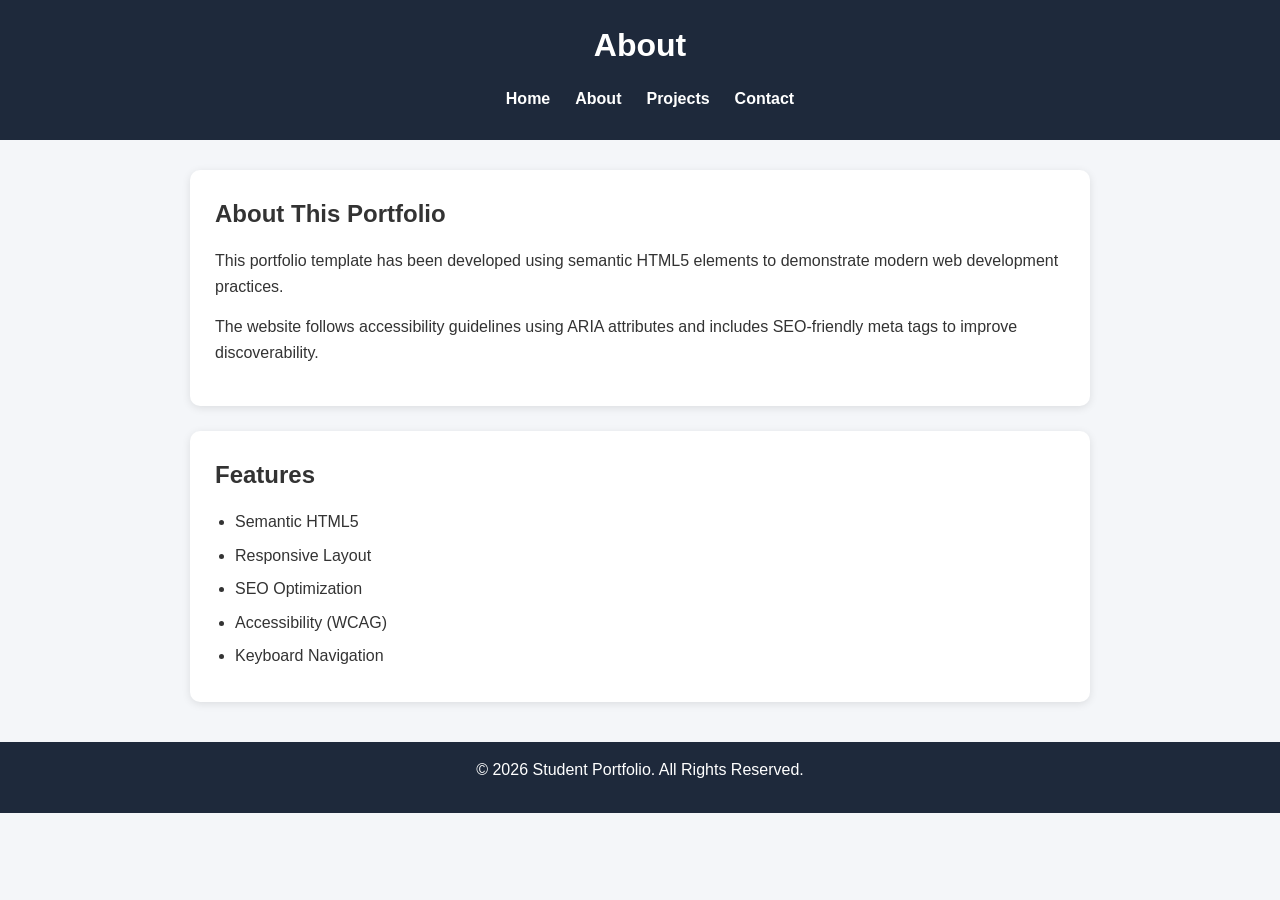
==== about.html @ 6325af4d "Initial commit" ====
<!DOCTYPE html>
<html lang="en">

<head>

<meta charset="UTF-8">

<meta name="viewport" content="width=device-width, initial-scale=1.0">

<title>Student Portfolio | About</title>

<meta name="description" content="About this semantic HTML5 portfolio project.">

<link rel="stylesheet" href="css/style.css">

</head>

<body>

<header>

<h1>About</h1>

<nav aria-label="Main Navigation">

<ul>

<li><a href="index.html">Home</a></li>

<li><a href="about.html">About</a></li>

<li><a href="projects.html">Projects</a></li>

<li><a href="contact.html">Contact</a></li>

</ul>

</nav>

</header>

<main>

<section aria-labelledby="about">

<h2 id="about">About This Portfolio</h2>

<p>

This portfolio template has been developed using semantic HTML5 elements to
demonstrate modern web development practices.

</p>

<p>

The website follows accessibility guidelines using ARIA attributes and
includes SEO-friendly meta tags to improve discoverability.

</p>

</section>

<aside>

<h2>Features</h2>

<ul>

<li>Semantic HTML5</li>

<li>Responsive Layout</li>

<li>SEO Optimization</li>

<li>Accessibility (WCAG)</li>

<li>Keyboard Navigation</li>

</ul>

</aside>

</main>

<footer>

<p>&copy; 2026 Student Portfolio. All Rights Reserved.</p>

</footer>

</body>

</html>
---- css/style.css ----
/* Reset */

*{
    margin:0;
    padding:0;
    box-sizing:border-box;
}

/* Body */

body{

    font-family:Arial, Helvetica, sans-serif;
    line-height:1.6;
    background:#f4f6f9;
    color:#333;

}

/* Header */

header{

    background:#1e293b;
    color:white;
    padding:20px;

}

header h1{

    text-align:center;
    margin-bottom:15px;

}

/* Navigation */

nav ul{

    display:flex;
    justify-content:center;
    list-style:none;
    gap:25px;
    flex-wrap:wrap;

}

nav a{

    color:white;
    text-decoration:none;
    font-weight:bold;

}

nav a:hover,
nav a:focus{

    color:#38bdf8;

}

/* Main */

main{

    width:85%;
    max-width:900px;
    margin:30px auto;

}

section,
article,
aside{

    background:white;
    padding:25px;
    margin-bottom:25px;
    border-radius:10px;
    box-shadow:0 2px 8px rgba(0,0,0,0.1);

}

h2{

    margin-bottom:15px;

}

h3{

    margin-bottom:10px;

}

p{

    margin-bottom:15px;

}

ul{

    margin-left:20px;

}

li{

    margin-bottom:8px;

}

/* Contact Form */

form{

    display:flex;
    flex-direction:column;

}

label{

    margin-top:15px;
    margin-bottom:5px;
    font-weight:bold;

}

input,
textarea{

    padding:10px;
    border:1px solid #ccc;
    border-radius:5px;
    font-size:16px;

}

input:focus,
textarea:focus{

    outline:3px solid #38bdf8;

}

button{

    margin-top:20px;
    padding:12px;
    background:#1e293b;
    color:white;
    border:none;
    border-radius:5px;
    cursor:pointer;
    font-size:16px;

}

button:hover{

    background:#334155;

}

/* Footer */

footer{

    background:#1e293b;
    color:white;
    text-align:center;
    padding:15px;
    margin-top:40px;

}

/* Responsive */

@media(max-width:768px){

nav ul{

flex-direction:column;
align-items:center;

}

main{

width:95%;

}

}
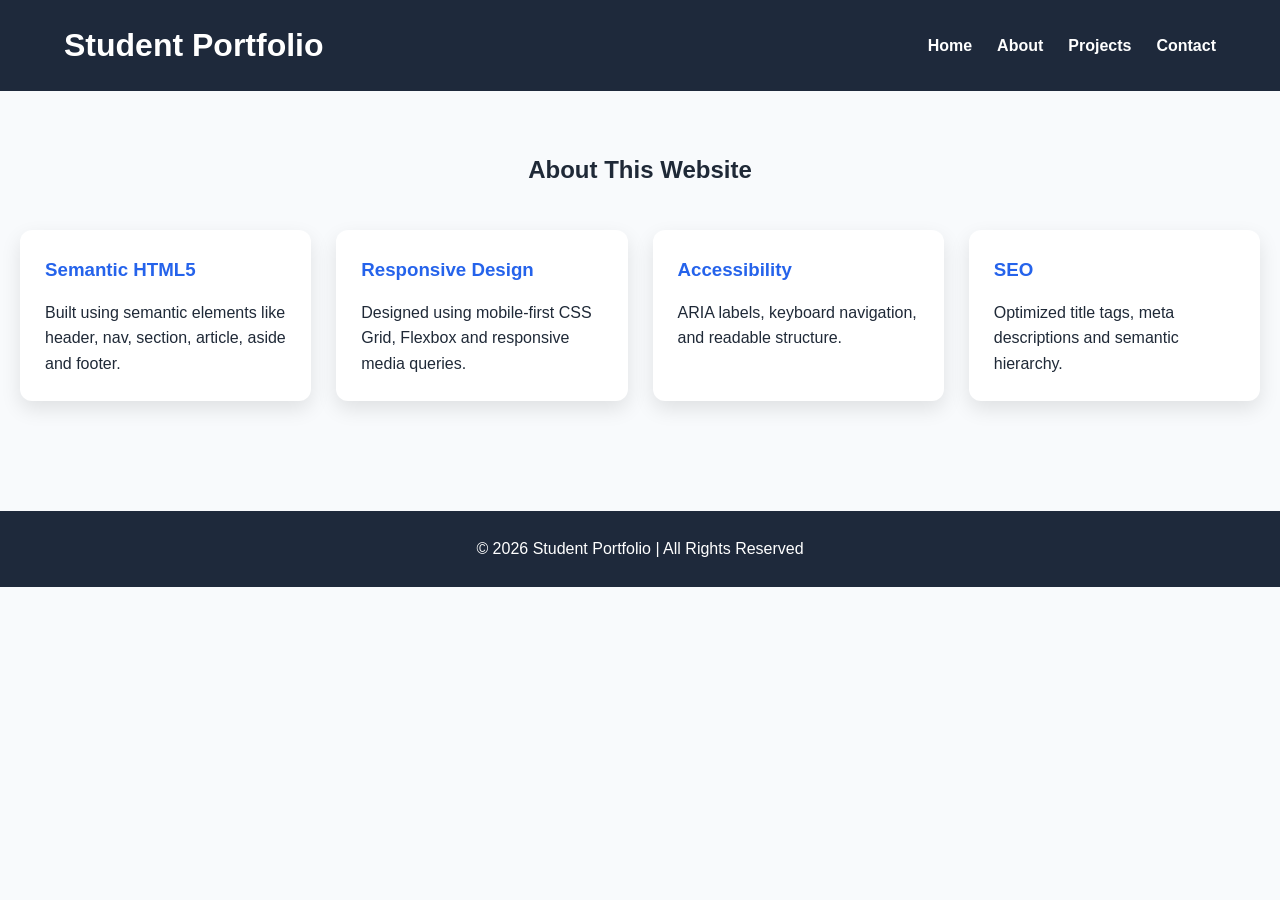
==== commit de4e4c17: "Advanced CSS3 Responsive Portfolio" ====
--- a/about.html
+++ b/about.html
@@ -9,7 +9,8 @@
 
 <title>Student Portfolio | About</title>
 
-<meta name="description" content="About this semantic HTML5 portfolio project.">
+<meta name="description"
+content="About this responsive student portfolio website.">
 
 <link rel="stylesheet" href="css/style.css">
 
@@ -19,7 +20,9 @@
 
 <header>
 
-<h1>About</h1>
+<div class="container navbar">
+
+<h1>Student Portfolio</h1>
 
 <nav aria-label="Main Navigation">
 
@@ -37,55 +40,79 @@
 
 </nav>
 
+</div>
+
 </header>
 
 <main>
 
-<section aria-labelledby="about">
+<section>
 
-<h2 id="about">About This Portfolio</h2>
+<h2>About This Website</h2>
+
+<div class="about-grid">
+
+<div class="card">
+
+<h3>Semantic HTML5</h3>
 
 <p>
 
-This portfolio template has been developed using semantic HTML5 elements to
-demonstrate modern web development practices.
+Built using semantic elements like header, nav,
+section, article, aside and footer.
 
 </p>
 
+</div>
+
+<div class="card">
+
+<h3>Responsive Design</h3>
+
 <p>
 
-The website follows accessibility guidelines using ARIA attributes and
-includes SEO-friendly meta tags to improve discoverability.
+Designed using mobile-first CSS Grid,
+Flexbox and responsive media queries.
 
 </p>
 
+</div>
+
+<div class="card">
+
+<h3>Accessibility</h3>
+
+<p>
+
+ARIA labels, keyboard navigation,
+and readable structure.
+
+</p>
+
+</div>
+
+<div class="card">
+
+<h3>SEO</h3>
+
+<p>
+
+Optimized title tags, meta descriptions
+and semantic hierarchy.
+
+</p>
+
+</div>
+
+</div>
+
 </section>
-
-<aside>
-
-<h2>Features</h2>
-
-<ul>
-
-<li>Semantic HTML5</li>
-
-<li>Responsive Layout</li>
-
-<li>SEO Optimization</li>
-
-<li>Accessibility (WCAG)</li>
-
-<li>Keyboard Navigation</li>
-
-</ul>
-
-</aside>
 
 </main>
 
 <footer>
 
-<p>&copy; 2026 Student Portfolio. All Rights Reserved.</p>
+<p>© 2026 Student Portfolio | All Rights Reserved</p>
 
 </footer>
 
--- a/css/style.css
+++ b/css/style.css
@@ -1,4 +1,29 @@
-/* Reset */
+/* =========================
+   CSS VARIABLES
+========================= */
+
+:root{
+    --primary:#2563eb;
+    --secondary:#1e293b;
+    --background:#f8fafc;
+    --surface:#ffffff;
+    --text:#1f2937;
+    --light:#ffffff;
+    --shadow:0 8px 20px rgba(0,0,0,.1);
+    --radius:12px;
+}
+
+/* Dark Theme Variables (Ready to Use) */
+.dark-theme{
+    --background:#0f172a;
+    --surface:#1e293b;
+    --text:#f8fafc;
+    --secondary:#0f172a;
+}
+
+/* =========================
+   RESET
+========================= */
 
 *{
     margin:0;
@@ -6,193 +31,269 @@
     box-sizing:border-box;
 }
 
-/* Body */
+html{
+    scroll-behavior:smooth;
+}
 
 body{
-
     font-family:Arial, Helvetica, sans-serif;
+    background:var(--background);
+    color:var(--text);
     line-height:1.6;
-    background:#f4f6f9;
-    color:#333;
-
-}
-
-/* Header */
+}
+
+/* =========================
+   CONTAINER
+========================= */
+
+.container{
+    width:90%;
+    max-width:1200px;
+    margin:auto;
+}
+
+/* =========================
+   HEADER
+========================= */
 
 header{
-
-    background:#1e293b;
-    color:white;
-    padding:20px;
-
-}
-
-header h1{
-
-    text-align:center;
-    margin-bottom:15px;
-
-}
-
-/* Navigation */
+    background:var(--secondary);
+    color:white;
+    position:sticky;
+    top:0;
+    z-index:100;
+}
+
+.navbar{
+    display:flex;
+    justify-content:space-between;
+    align-items:center;
+    padding:20px 0;
+}
 
 nav ul{
-
     display:flex;
-    justify-content:center;
     list-style:none;
     gap:25px;
-    flex-wrap:wrap;
-
 }
 
 nav a{
-
     color:white;
     text-decoration:none;
     font-weight:bold;
-
-}
-
-nav a:hover,
-nav a:focus{
-
+    transition:.3s;
+}
+
+nav a:hover{
     color:#38bdf8;
-
-}
-
-/* Main */
-
-main{
-
-    width:85%;
-    max-width:900px;
-    margin:30px auto;
-
-}
-
-section,
-article,
-aside{
-
-    background:white;
+}
+
+/* =========================
+   HERO
+========================= */
+
+.hero{
+    display:grid;
+    place-items:center;
+    min-height:70vh;
+    text-align:center;
+    padding:40px 20px;
+}
+
+.hero-content h2{
+    font-size:3rem;
+    margin-bottom:20px;
+}
+
+.hero-content p{
+    max-width:700px;
+    margin:auto;
+    margin-bottom:30px;
+}
+
+/* =========================
+   BUTTON
+========================= */
+
+.btn{
+    display:inline-block;
+    padding:12px 28px;
+    background:var(--primary);
+    color:white;
+    text-decoration:none;
+    border:none;
+    border-radius:var(--radius);
+    cursor:pointer;
+    transition:.3s;
+}
+
+.btn:hover{
+    transform:translateY(-3px);
+    background:#1d4ed8;
+}
+
+/* =========================
+   SECTIONS
+========================= */
+
+section{
+    padding:60px 20px;
+}
+
+section h2{
+    text-align:center;
+    margin-bottom:40px;
+}
+
+/* =========================
+   GRID
+========================= */
+
+.grid{
+    display:grid;
+    grid-template-columns:repeat(auto-fit,minmax(220px,1fr));
+    gap:25px;
+}
+
+.about-grid{
+    display:grid;
+    grid-template-columns:repeat(auto-fit,minmax(250px,1fr));
+    gap:25px;
+}
+
+.project-grid{
+    display:grid;
+    grid-template-columns:repeat(auto-fit,minmax(280px,1fr));
+    gap:30px;
+}
+
+/* =========================
+   CARDS
+========================= */
+
+.card{
+    background:var(--surface);
     padding:25px;
-    margin-bottom:25px;
-    border-radius:10px;
-    box-shadow:0 2px 8px rgba(0,0,0,0.1);
-
-}
-
-h2{
-
+    border-radius:var(--radius);
+    box-shadow:var(--shadow);
+    transition:.3s;
+}
+
+.card:hover{
+    transform:translateY(-8px);
+}
+
+.card h3{
     margin-bottom:15px;
-
-}
-
-h3{
-
-    margin-bottom:10px;
-
-}
-
-p{
-
-    margin-bottom:15px;
-
-}
-
-ul{
-
-    margin-left:20px;
-
-}
-
-li{
-
-    margin-bottom:8px;
-
-}
-
-/* Contact Form */
+    color:var(--primary);
+}
+
+.card a{
+    display:inline-block;
+    margin-top:15px;
+    text-decoration:none;
+    color:var(--primary);
+    font-weight:bold;
+}
+
+/* =========================
+   FORM
+========================= */
 
 form{
-
+    max-width:700px;
+    margin:auto;
     display:flex;
     flex-direction:column;
-
+    gap:18px;
 }
 
 label{
-
-    margin-top:15px;
-    margin-bottom:5px;
     font-weight:bold;
-
 }
 
 input,
 textarea{
-
-    padding:10px;
+    padding:14px;
     border:1px solid #ccc;
-    border-radius:5px;
+    border-radius:8px;
     font-size:16px;
-
 }
 
 input:focus,
 textarea:focus{
-
-    outline:3px solid #38bdf8;
-
-}
-
-button{
-
-    margin-top:20px;
-    padding:12px;
-    background:#1e293b;
-    color:white;
-    border:none;
-    border-radius:5px;
-    cursor:pointer;
-    font-size:16px;
-
-}
-
-button:hover{
-
-    background:#334155;
-
-}
-
-/* Footer */
+    outline:none;
+    border-color:var(--primary);
+    box-shadow:0 0 6px rgba(37,99,235,.4);
+}
+
+/* =========================
+   FOOTER
+========================= */
 
 footer{
-
-    background:#1e293b;
+    background:var(--secondary);
     color:white;
     text-align:center;
-    padding:15px;
-    margin-top:40px;
-
-}
-
-/* Responsive */
+    padding:25px;
+    margin-top:50px;
+}
+
+/* =========================
+   TABLET
+========================= */
 
 @media(max-width:768px){
 
+.navbar{
+    flex-direction:column;
+    gap:20px;
+}
+
 nav ul{
-
-flex-direction:column;
-align-items:center;
-
-}
-
-main{
-
-width:95%;
-
+    flex-wrap:wrap;
+    justify-content:center;
+}
+
+.hero-content h2{
+    font-size:2.2rem;
+}
+
+}
+
+/* =========================
+   MOBILE
+========================= */
+
+@media(max-width:480px){
+
+.hero-content h2{
+    font-size:1.8rem;
+}
+
+.hero-content p{
+    font-size:15px;
+}
+
+nav ul{
+    flex-direction:column;
+    gap:12px;
+}
+
+.btn{
+    width:100%;
+}
+
+}
+
+/* =========================
+   DESKTOP
+========================= */
+
+@media(min-width:1024px){
+
+.hero-content h2{
+    font-size:3.5rem;
 }
 
 }
